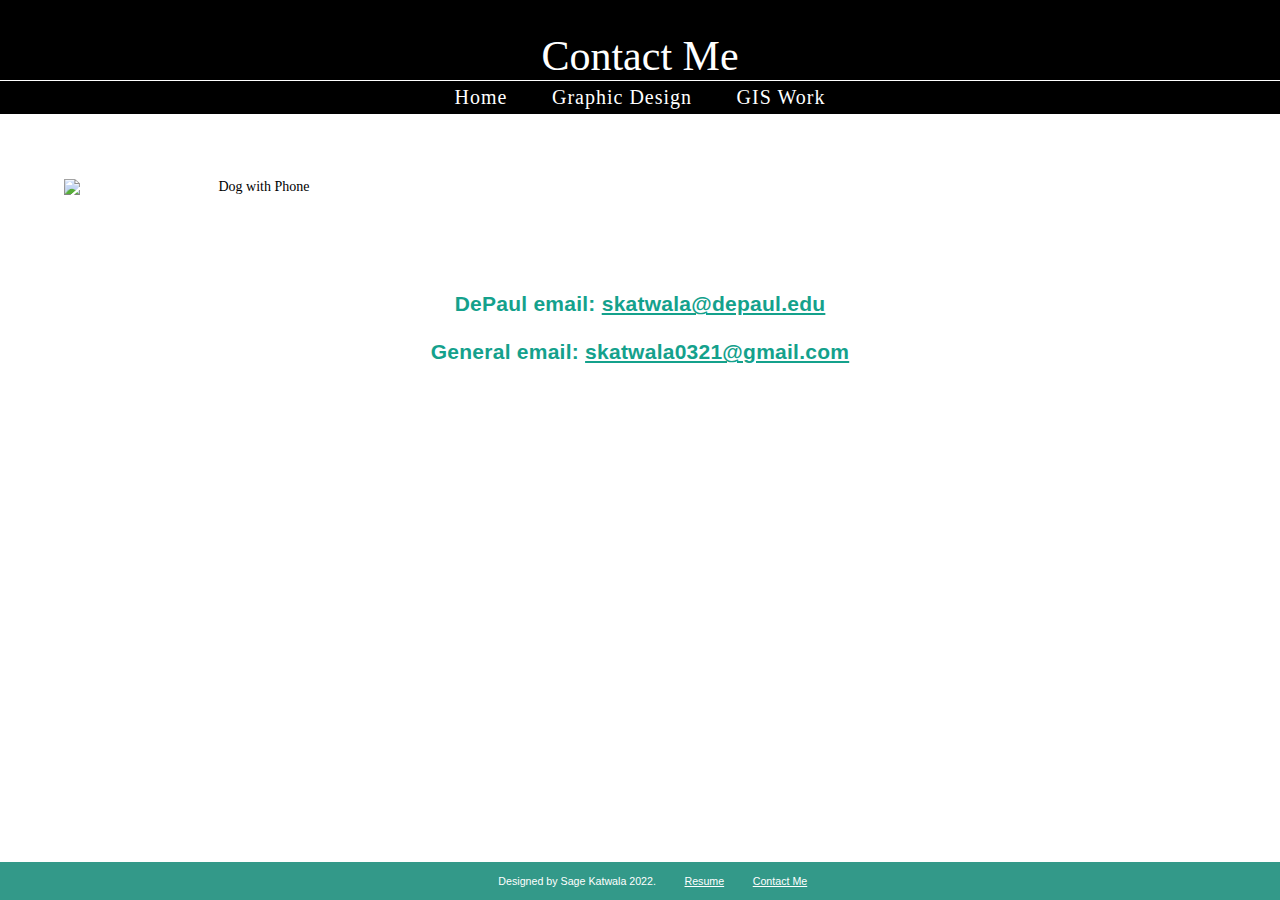
==== contact.html @ 59da40a2 "Add files via upload" ====
<!-- Updated: 12/01/2022 -->
<!DOCTYPE html>
<html>
<head>  
  <link rel="stylesheet" href="index.css"/>
  
<title>Contact</title>
</head>

<body> 

<header>Contact Me</header>

<div class="topnav">

  <a href = "index.html">Home</a>
  <div class = "dropdown">Graphic Design
    <div class = "ddcontent">
      <a href="gdportfolio.html">Classwork</a>
      <a href="theRayGD.html">at the Ray</a>
      <a href="illustration.html"> illustration</a>
    </div>
  </div>
  <a href = "GISwork.html"> GIS Work</a> 
</div>

<div class="left"> 
  <img src = "images/DogwithPhonetransparent.png" class="contactimg" alt = "Dog with Phone"> </div> 
<div class = "right">

  <br><br><h2 style="border:none">
    DePaul email: <u>skatwala@depaul.edu</u> <br><br>
    General email: <u>skatwala0321@gmail.com </u> <br><br><br><br>
  </h2>
</div>

<div class="row"></div>
</body>

<footer>
 <!-- <a href="https://www.linkedin.com/in/sage-k-800012215/" >
    <img src = "images/linkedinblack.svg" alt="linked in" id="linkedin"> 
  </a>-->

  Designed by Sage Katwala 2022.   
  <span class="links">
    <a href="resume.html">Resume</a>
    <a href="contact.html">Contact Me</a>
  </span>
</footer>
</html>
---- index.css ----
/* INDEX CSS BLACK & WHITE*/
/* Updated: 1/16/2022 */

header {
  text-align: center; 
  color: white; 
  font-size: 300%; 
  background-color: /*#4332c2*/#000000;
  border-color: #000000;
  padding: 2.5%;
  padding-bottom: 0%;
  font-family: "Bison";
  margin: 0%;
  height:min-content;
}

@font-face {
  font-family: "Libre Franklin";
  src: url('https://fonts.googleapis.com/css2?family=Libre+Franklin:wght@100&display=swap');
}

.contactimg {width: 30%; 
  height: 30%;
  padding: 5%; 
  float:left

}
/* top navigation bar */
.topnav {
    text-align: center;
    background-color:#000000;
    width: 100%;
    font-family: "Bison";
    letter-spacing: 1px;
    display: inline-block;
    border-style: solid;
    border-color: white;
    border-width: 1px;
    border-left: none;
  }
 
  .topnav a, .dropdown{
      
    display:inline-block;
    color: white;
    position:relative;
    background-color: #000000;
    text-align: center;
    text-decoration: none;
    font-size: 20px;
    padding:5px 20px;
    width: max-content;
  }

  .ddcontent {
    display: none;
    margin-top: 5px;  
    position:absolute; 
    text-align: center;
    left: 0;
    padding: 0px;
    width: min-content;
    background-color:transparent;/*#339989;*/
    box-shadow: 10px 10px 10px rgba(0, 0, 0, 0.168)
  }
    
  .ddcontent a{
    display:inline-block;
    color: white;
    position:relative;
    background-color: #000000;
    text-align: center;
    text-decoration: none;
    font-size: 20px;
    padding:0px 17.5px;
    width:100%;
  }
  
  /* change color on hover */
  .topnav a:hover, .ddcontent a:hover{
    background-color: #7DE2D1;
    color: white;
  }
  
  .topnav a.active, #active {background-color:#ffffff; color:black;}
  
  .dropdown:hover .ddcontent {display:block; }
  /***************************************************/
 
body {

	background: white;
	color:#000000;
	font-size: 14px;
  margin: 0%;
  text-align: center;
  overflow-x: hidden;}


    /* color:#7B8CDE purple */
h2 {font-family: franklin-gothic-atf, sans-serif; 
  font-style:normal;
  font-weight:3px;
  color:#14a18c; 
  padding-top: 10%; 
  letter-spacing: 0.25px; 
  border-bottom-width: 2px; 
  border-bottom-style: solid;}
  
h3 {font-family: franklin-gothic-atf, sans-serif; 
  font-style: normal;
  font-weight:100;
  line-height: 150%;}


/* Footer*/
footer {font-family: franklin-gothic-atf, sans-serif; 
  font-size: 8pt;
  font-style: light;
  font-weight: 100;
  padding: 1%;
  position:absolute;
  text-align: center;
  bottom:0;
  width: 100%;
  background-color: #339989;
  color:white;
} 

.links a{color: white; padding-left: 2%;}
.links a:hover {color:#d0f6f0}

/*profileimg {height: 50px; width: 50px; border-radius: 50%; margin-top:0%; margin-right: 2%;margin-bottom:-0.5%}*/

img {width: 400px; float:left; padding: 10% 5% 15% 5%; vertical-align:middle;}

@media screen and (max-width: 800px){
  section {min-width: fit-content;  margin:5%; }
  }

content { text-align: left; 
  display: inline;
  position:absolute;
  vertical-align: middle;
  right: 5%;
  left: 30%;
  background: rgba(255, 255, 255, 0.349);
  padding:0%;
  margin: 2.5%}




iframe {
  text-align: center;
  width: 80%;
  zoom: 60%;
  padding: 5%; 
  height: 1000px;
  box-shadow:transparent; 
  border: transparent;
  background:white;
  border-color:white;
  backface-visibility: hidden;
}
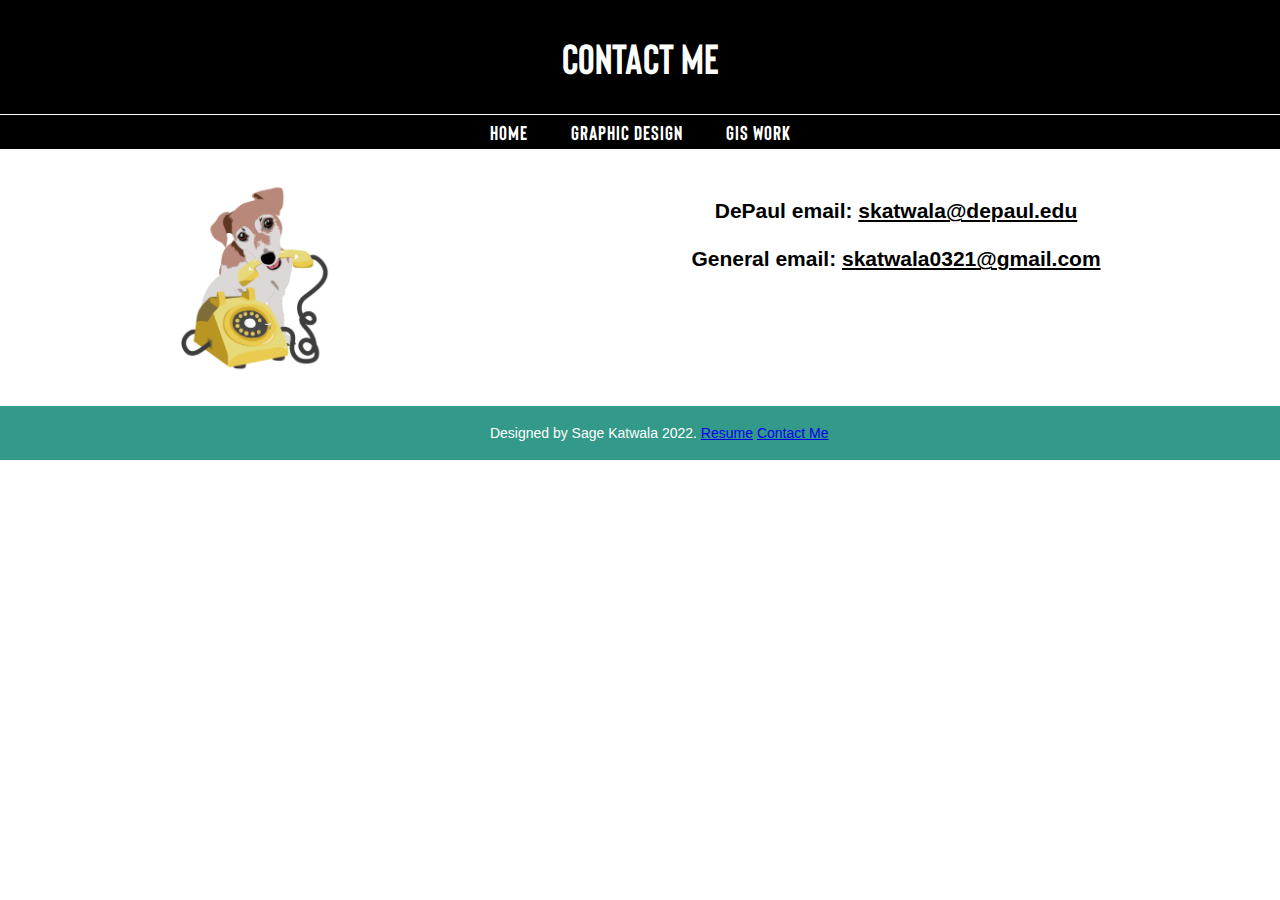
==== commit 50f65229: "Update contact.html" ====
--- a/contact.html
+++ b/contact.html
@@ -2,7 +2,7 @@
 <!DOCTYPE html>
 <html>
 <head>  
-  <link rel="stylesheet" href="index.css"/>
+  <link rel="stylesheet" href="contact.css"/>
   
 <title>Contact</title>
 </head>
@@ -48,4 +48,4 @@
     <a href="contact.html">Contact Me</a>
   </span>
 </footer>
-</html>+</html>
--- a/contact.css
+++ b/contact.css
@@ -0,0 +1,151 @@
+/* Updated: 12/01/2022 */
+
+header {
+	text-align: center; 
+	color: white; 
+	font-size: 300%; 
+	background-color: /*#4332c2*/#000000;
+	border-color: #000000;
+    padding: 2.5%;
+	font-family: "Bison";
+    margin: 0%;
+    height:min-content;
+}
+
+@font-face {
+  font-family: "Bison";
+  src:url('Bison.ttf');}
+
+@font-face {
+  font-family: "Libre Franklin",'san serif';
+  src: url('https://fonts.googleapis.com/css2?family=Libre+Franklin:wght@100&display=swap');
+}
+
+body {
+  font-family: franklin-gothic-atf, sans-serif; 
+  font-style: light;
+  font-weight: 100;
+	background: white;
+	color:black;
+    margin: 0%;
+    font-size: 14px;
+    text-align: center;
+    overflow-x: hidden;}
+
+p {
+    font-size: 24px;
+    color:#14a18c; 
+    text-align: left;
+    /*-webkit-text-stroke-width: 0.5px; */
+    letter-spacing: 0.25px; 
+}
+
+
+/* Footer*/
+footer {font-family: franklin-gothic-atf, sans-serif; 
+  font-style: light;
+  font-weight: 100;
+  padding: 1.5%;
+  position: relative;
+  text-align: center;
+  bottom:0px;
+  width: 100%;
+  background-color: #339989;
+  color:white;
+} 
+
+img {width: 30%; height: 30%;padding: 5%; }
+#linkedin {
+  padding: 0px;
+  margin: 0px;
+  float: left;
+  height:10px;
+  width: 10px;
+}
+
+/****** columns *******/
+
+.left {
+    width: 40%; 
+    float: left;
+  }
+  .right {
+    width: 60%; 
+    float: right
+  }
+  
+  .row:after {
+    content: "";
+    display: table;
+    clear: both;
+  }
+  
+  /*******************************top nav********/
+  /* top navigation bar */
+  .topnav {
+    text-align: center;
+    background-color:black;
+    width: 100%;
+    font-family: Bison;
+    letter-spacing: 1px;
+    display: inline-block;
+    border-style: solid;
+    border-color: white;
+    border-width: 1px;
+    border-left: none;
+  }
+  
+  
+  .topnav a, .dropdown{
+      
+    display:inline-block;
+    color: white;
+    position:relative;
+    background-color: black;
+    text-align: center;
+    text-decoration: none;
+    font-size: 20px;
+    padding:5px 20px;
+    width: max-content;
+  }
+  
+  
+  .ddcontent {
+    display: none;
+    margin-top: 5px;  
+    position:absolute; 
+    text-align: center;
+    left: 0;
+    padding: 0px;
+    width: min-content;
+    background-color:transparent;/*#339989;*/
+    box-shadow: 10px 10px 10px rgba(0, 0, 0, 0.168)
+  }
+    
+  .ddcontent a{
+      
+    display:inline-block;
+    color: white;
+    position:relative;
+    background-color: black;
+    text-align: center;
+    text-decoration: none;
+    font-size: 20px;
+    padding:0px 17.5px;
+    width:100%;
+  }
+  
+  /* change color on hover */
+  .topnav a:hover, .ddcontent a:hover{
+    background-color: #7DE2D1;
+    color: white;
+  }
+  
+  .topnav a.active, #active {
+    background-color:white; 
+    color:black;}
+    
+  
+  .dropdown:hover .ddcontent {display:block; }
+  /***************************************************/
+
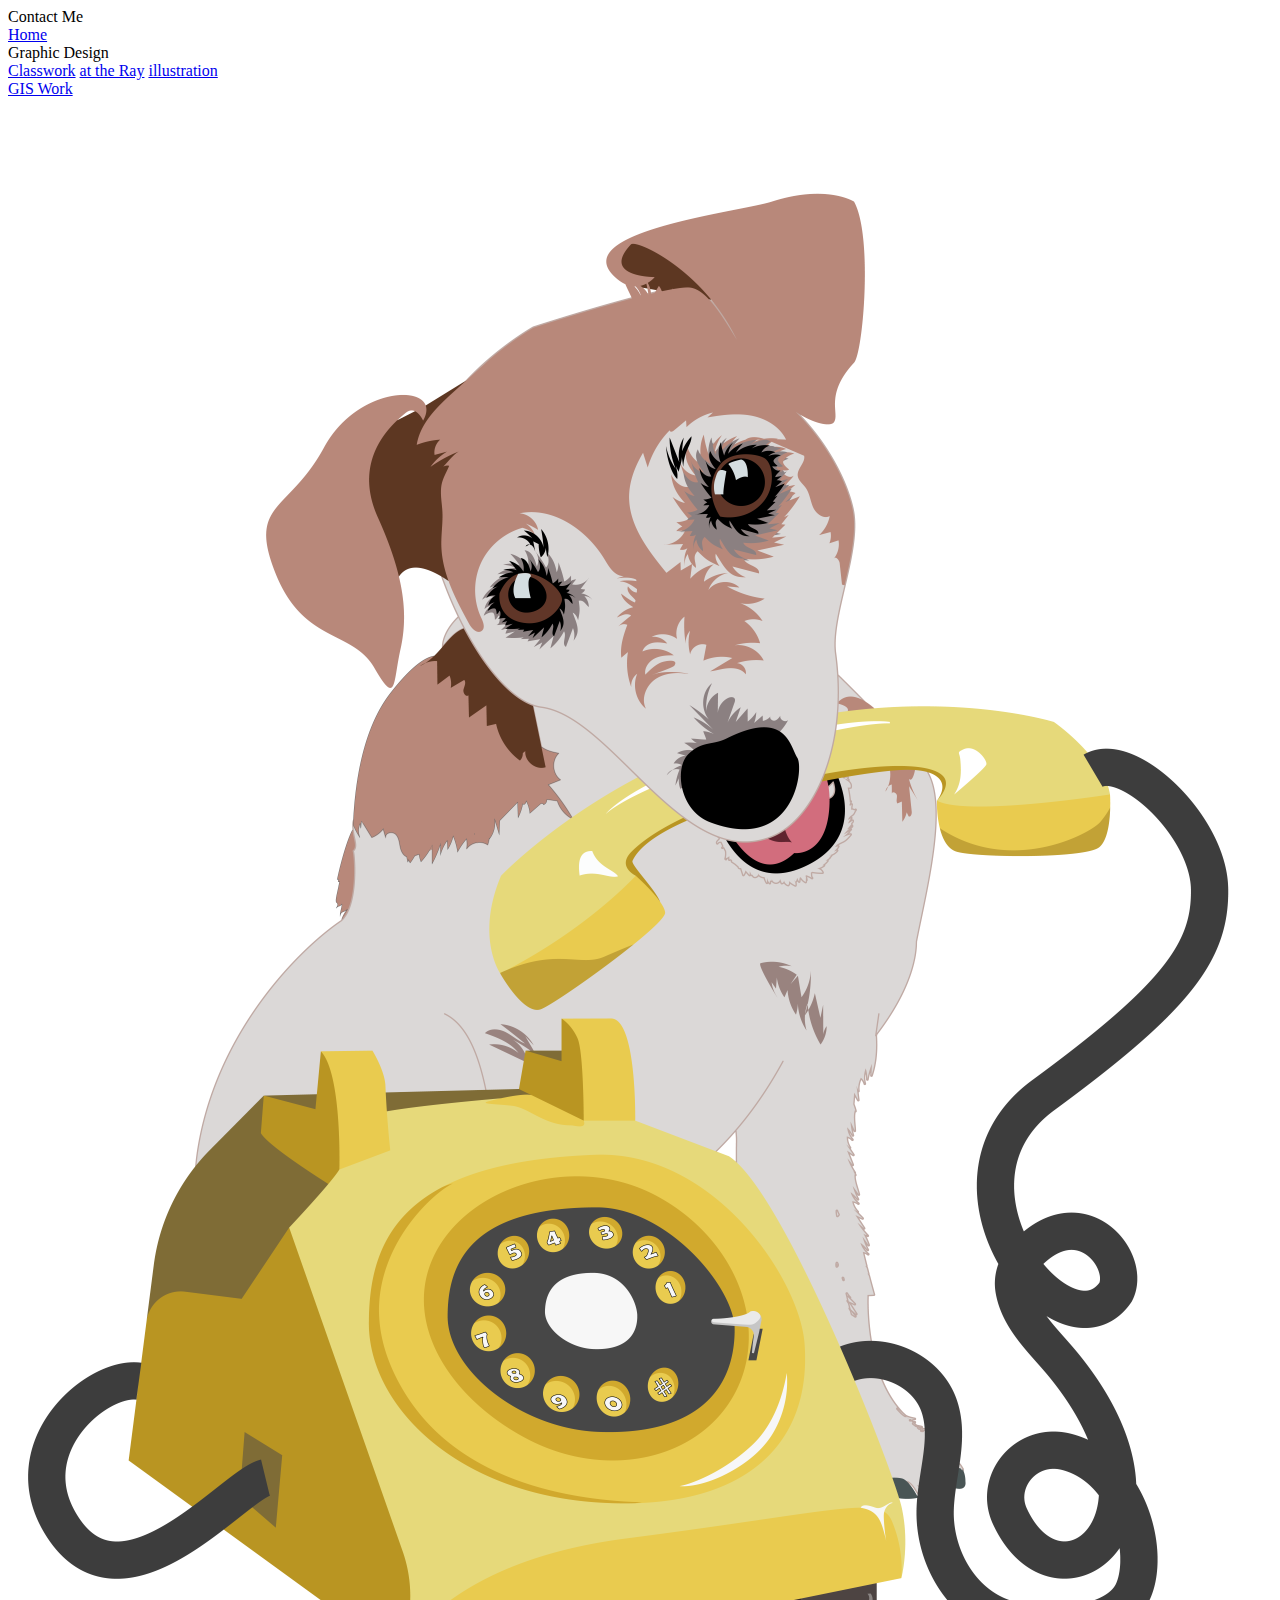
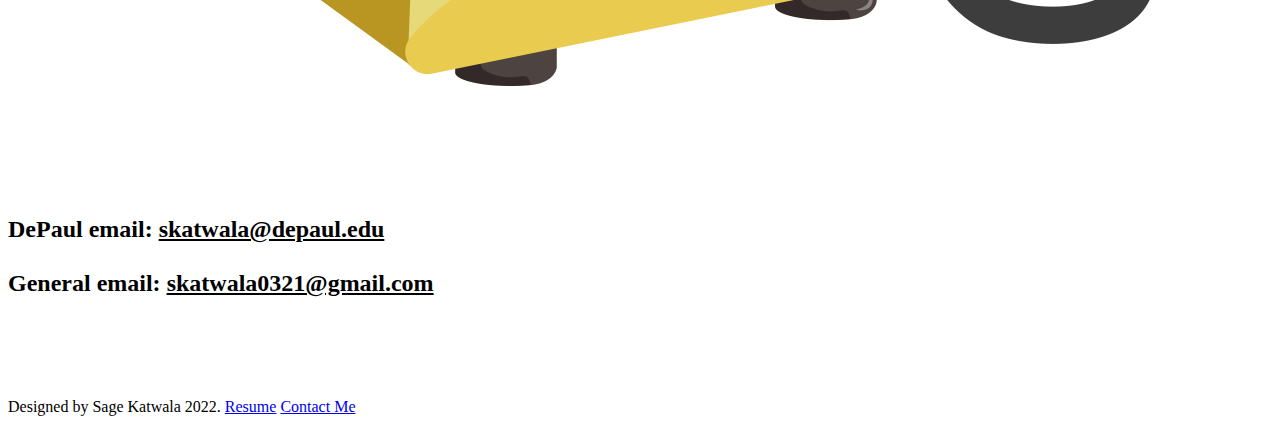
==== commit 0fd9e0d1: "Update contact.html" ====
--- a/contact.html
+++ b/contact.html
@@ -2,7 +2,7 @@
 <!DOCTYPE html>
 <html>
 <head>  
-  <link rel="stylesheet" href="contact.css"/>
+<!--  <link rel="stylesheet" href="contact.css"/>*/-->
   
 <title>Contact</title>
 </head>
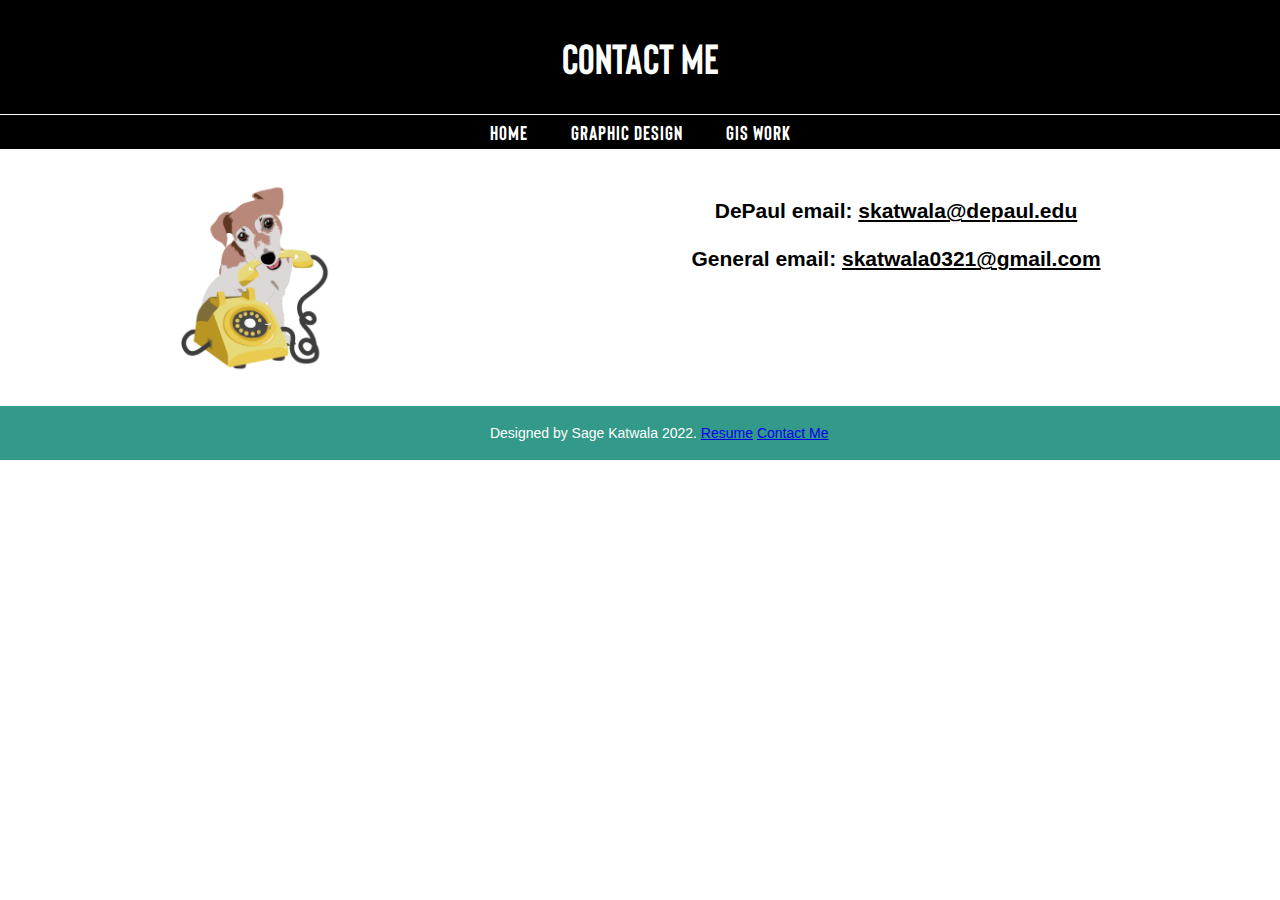
==== commit f397669a: "Update contact.html" ====
--- a/contact.html
+++ b/contact.html
@@ -2,7 +2,7 @@
 <!DOCTYPE html>
 <html>
 <head>  
-<!--  <link rel="stylesheet" href="contact.css"/>*/-->
+<link rel="stylesheet" href="contact.css"/>
   
 <title>Contact</title>
 </head>
